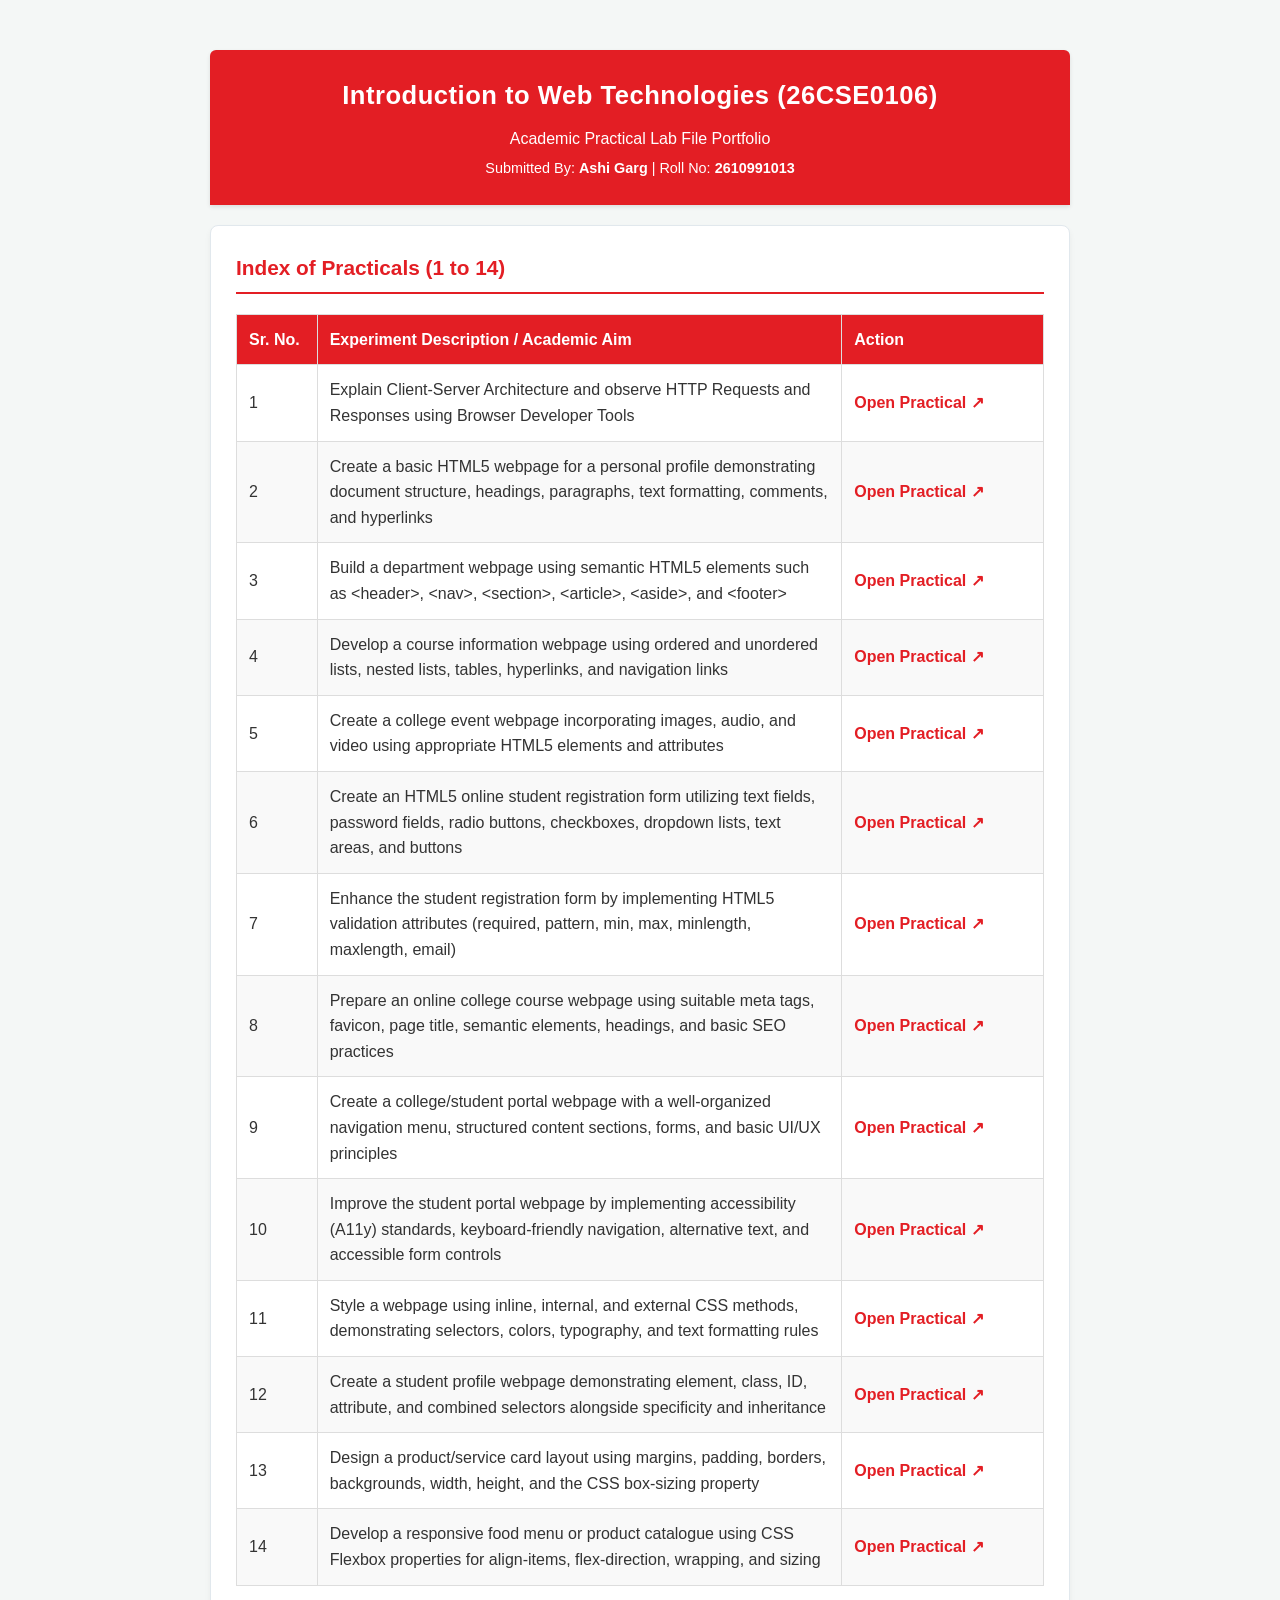
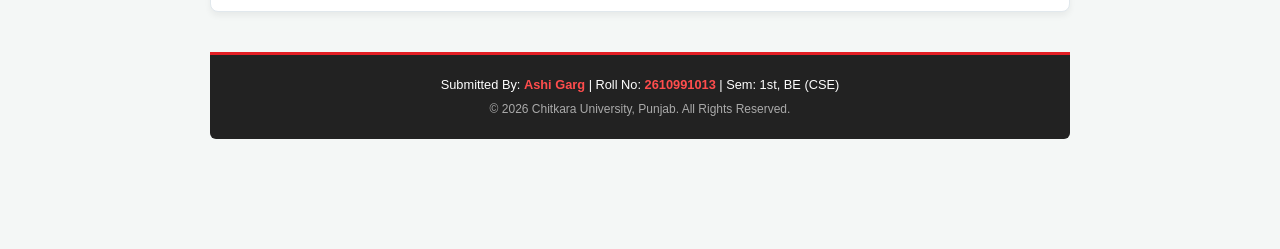
==== index.html @ b341f737 "index" ====
<!DOCTYPE html>
<html lang="en">
<head>
    <meta charset="UTF-8">
    <meta name="viewport" content="width=device-width, initial-scale=1.0">
    <title>IWT Practical File Index</title>
    <link rel="stylesheet" href="style.css">
</head>
<body>
    <div class="container">
        <!-- Main Institutional Header -->
        <header>
            <h1>Introduction to Web Technologies (26CSE0106)</h1>
            <p>Academic Practical Lab File Portfolio</p>
            <p style="font-size: 0.9rem; margin-top: 5px;">Submitted By: <strong>Ashi Garg</strong> | Roll No: <strong>2610991013</strong></p>
        </header>

        <!-- Academic Index Grid Container -->
        <main class="live-demo">
            <h2 class="section-title">Index of Practicals (1 to 14)</h2>
            <table class="index-table">
                <thead>
                    <tr>
                        <th style="width: 10%;">Sr. No.</th>
                        <th>Experiment Description / Academic Aim</th>
                        <th style="width: 25%;">Action</th>
                    </tr>
                </thead>
                <tbody>
                    <tr>
                        <td>1</td>
                        <td>Explain Client-Server Architecture and observe HTTP Requests and Responses using Browser Developer Tools</td>
                        <td><a class="index-link" href="experiment1.html" target="_blank">Open Practical ↗</a></td>
                    </tr>
                    <tr>
                        <td>2</td>
                        <td>Create a basic HTML5 webpage for a personal profile demonstrating document structure, headings, paragraphs, text formatting, comments, and hyperlinks</td>
                        <td><a class="index-link" href="experiment2.html" target="_blank">Open Practical ↗</a></td>
                    </tr>
                    <tr>
                        <td>3</td>
                        <td>Build a department webpage using semantic HTML5 elements such as &lt;header&gt;, &lt;nav&gt;, &lt;section&gt;, &lt;article&gt;, &lt;aside&gt;, and &lt;footer&gt;</td>
                        <td><a class="index-link" href="experiment3.html" target="_blank">Open Practical ↗</a></td>
                    </tr>
                    <tr>
                        <td>4</td>
                        <td>Develop a course information webpage using ordered and unordered lists, nested lists, tables, hyperlinks, and navigation links</td>
                        <td><a class="index-link" href="experiment4.html" target="_blank">Open Practical ↗</a></td>
                    </tr>
                    <tr>
                        <td>5</td>
                        <td>Create a college event webpage incorporating images, audio, and video using appropriate HTML5 elements and attributes</td>
                        <td><a class="index-link" href="experiment5.html" target="_blank">Open Practical ↗</a></td>
                    </tr>
                    <tr>
                        <td>6</td>
                        <td>Create an HTML5 online student registration form utilizing text fields, password fields, radio buttons, checkboxes, dropdown lists, text areas, and buttons</td>
                        <td><a class="index-link" href="experiment6.html" target="_blank">Open Practical ↗</a></td>
                    </tr>
                    <tr>
                        <td>7</td>
                        <td>Enhance the student registration form by implementing HTML5 validation attributes (required, pattern, min, max, minlength, maxlength, email)</td>
                        <td><a class="index-link" href="experiment7.html" target="_blank">Open Practical ↗</a></td>
                    </tr>
                    <tr>
                        <td>8</td>
                        <td>Prepare an online college course webpage using suitable meta tags, favicon, page title, semantic elements, headings, and basic SEO practices</td>
                        <td><a class="index-link" href="experiment8.html" target="_blank">Open Practical ↗</a></td>
                    </tr>
                    <tr>
                        <td>9</td>
                        <td>Create a college/student portal webpage with a well-organized navigation menu, structured content sections, forms, and basic UI/UX principles</td>
                        <td><a class="index-link" href="experiment9.html" target="_blank">Open Practical ↗</a></td>
                    </tr>
                    <tr>
                        <td>10</td>
                        <td>Improve the student portal webpage by implementing accessibility (A11y) standards, keyboard-friendly navigation, alternative text, and accessible form controls</td>
                        <td><a class="index-link" href="experiment10.html" target="_blank">Open Practical ↗</a></td>
                    </tr>
                    <tr>
                        <td>11</td>
                        <td>Style a webpage using inline, internal, and external CSS methods, demonstrating selectors, colors, typography, and text formatting rules</td>
                        <td><a class="index-link" href="experiment11.html" target="_blank">Open Practical ↗</a></td>
                    </tr>
                    <tr>
                        <td>12</td>
                        <td>Create a student profile webpage demonstrating element, class, ID, attribute, and combined selectors alongside specificity and inheritance</td>
                        <td><a class="index-link" href="experiment12.html" target="_blank">Open Practical ↗</a></td>
                    </tr>
                    <tr>
                        <td>13</td>
                        <td>Design a product/service card layout using margins, padding, borders, backgrounds, width, height, and the CSS box-sizing property</td>
                        <td><a class="index-link" href="experiment13.html" target="_blank">Open Practical ↗</a></td>
                    </tr>
                    <tr>
                        <td>14</td>
                        <td>Develop a responsive food menu or product catalogue using CSS Flexbox properties for align-items, flex-direction, wrapping, and sizing</td>
                        <td><a class="index-link" href="experiment14.html" target="_blank">Open Practical ↗</a></td>
                    </tr>
                </tbody>
            </table>
        </main>

        <!-- Standardized Academic Footer containing small font details -->
        <footer>
            <p style="font-size: 0.8rem;">Submitted By: <strong>Ashi Garg</strong> | Roll No: <strong>2610991013</strong> | Sem: 1st, BE (CSE)</p>
            <p style="font-size: 0.75rem; color: #aaa; margin-top: 5px;">&copy; 2026 Chitkara University, Punjab. All Rights Reserved.</p>
        </footer>
    </div>
</body>
</html>
---- style.css ----
/* ==========================================
   style.css - Global Academic Stylesheet
   Submitted By: Ashi Garg
   Chitkara University (Introduction to Web Technologies)
   ========================================== */

/* 1. Global Reset & Box Model */
* {
    margin: 0;
    padding: 0;
    box-sizing: border-box;
}

body {
    font-family: 'Segoe UI', Tahoma, Geneva, Verdana, sans-serif;
    line-height: 1.6;
    background-color: #f4f7f6; /* Off-white background */
    color: #333;
    padding-bottom: 60px;
}

/* 2. Structured Layout Container */
.container {
    max-width: 900px;
    margin: 30px auto;
    padding: 20px;
}

/* 3. Header Banner Style */
header {
    background-color: #e31e24; /* Chitkara Crimson Red Theme */
    color: white;
    padding: 25px;
    text-align: center;
    border-radius: 6px 6px 0 0;
    box-shadow: 0 2px 4px rgba(0,0,0,0.1);
}

header h1 {
    font-size: 1.6rem;
    margin-bottom: 10px;
    letter-spacing: 0.5px;
}

header nav {
    margin-top: 10px;
}

header nav a {
    color: white;
    text-decoration: none;
    font-weight: bold;
    font-size: 0.9rem;
    border: 1.5px solid white;
    padding: 5px 15px;
    border-radius: 4px;
    transition: background 0.2s, color 0.2s;
}

header nav a:hover {
    background-color: white;
    color: #e31e24;
}

/* 4. Live Demo & Code Showcase Layouts */
.live-demo, .code-showcase {
    background: #fff;
    border-radius: 8px;
    padding: 25px;
    margin-top: 20px;
    box-shadow: 0 4px 6px rgba(0, 0, 0, 0.05);
    border: 1px solid #e1e8ed;
}

.section-title {
    color: #e31e24;
    border-bottom: 2px solid #e31e24;
    padding-bottom: 8px;
    margin-bottom: 20px;
    font-size: 1.3rem;
}

/* 5. Preformatted Code Showcase Elements */
pre {
    background-color: #1e1e1e; /* Dark theme editor container */
    color: #d4d4d4;
    padding: 18px;
    border-radius: 6px;
    overflow-x: auto;
    font-family: 'Consolas', 'Courier New', Courier, monospace;
    font-size: 0.85rem;
    border-left: 5px solid #e31e24;
    margin-top: 10px;
    box-shadow: inset 0 2px 4px rgba(0,0,0,0.2);
}

code {
    white-space: pre-wrap;
    word-break: break-all;
}

/* 6. Academic Index / Tables Styling */
table.index-table {
    width: 100%;
    border-collapse: collapse;
    margin-top: 15px;
}

table.index-table th, table.index-table td {
    border: 1px solid #ddd;
    padding: 12px;
    text-align: left;
}

table.index-table th {
    background-color: #e31e24;
    color: white;
    font-weight: 600;
}

table.index-table tr:nth-child(even) {
    background-color: #f9f9f9;
}

table.index-table tr:hover {
    background-color: #f1f1f1;
}

.index-link {
    color: #e31e24;
    text-decoration: none;
    font-weight: bold;
}

.index-link:hover {
    text-decoration: underline;
}

/* 7. Forms Controls & Buttons (Ex 6, Ex 7) */
.form-group {
    margin-bottom: 15px;
}

.form-group label {
    display: block;
    margin-bottom: 6px;
    font-weight: bold;
    font-size: 0.95rem;
}

.form-group input, .form-group select, .form-group textarea {
    width: 100%;
    padding: 10px;
    border: 1px solid #ccc;
    border-radius: 4px;
    font-family: inherit;
    font-size: 0.95rem;
}

.form-group input[type="radio"], .form-group input[type="checkbox"] {
    width: auto;
    margin-right: 10px;
}

.btn {
    background-color: #e31e24;
    color: white;
    padding: 10px 20px;
    border: none;
    border-radius: 4px;
    cursor: pointer;
    font-weight: bold;
    transition: background-color 0.2s;
}

.btn:hover {
    background-color: #b31217;
}

/* 8. Service & Showcase Cards (Ex 13) */
.card-container {
    display: flex;
    gap: 20px;
    justify-content: center;
    flex-wrap: wrap;
    margin-top: 15px;
}

.card {
    background: #fff;
    border: 1px solid #ddd;
    border-radius: 8px;
    width: 250px;
    padding: 15px;
    box-shadow: 0 2px 5px rgba(0,0,0,0.05);
    transition: transform 0.2s;
}

.card:hover {
    transform: translateY(-4px);
}

.card img {
    width: 100%;
    height: 150px;
    object-fit: cover;
    border-radius: 4px;
}

/* 9. Responsive Flexbox Menu Components (Ex 14) */
.flex-menu {
    display: flex;
    flex-direction: row;
    flex-wrap: wrap;
    justify-content: space-between;
    gap: 15px;
    list-style: none;
    padding: 0;
}

.menu-item {
    flex: 1 1 200px;
    background: #fafafa;
    border: 1px solid #eee;
    padding: 15px;
    border-radius: 6px;
    text-align: center;
    transition: background-color 0.2s;
}

.menu-item:hover {
    background-color: #f5f5f5;
}

/* 10. Academic Bottom Footer Structure */
footer {
    text-align: center;
    padding: 20px;
    background-color: #222;
    color: white;
    margin-top: 40px;
    font-size: 0.85rem;
    border-radius: 0 0 6px 6px;
    border-top: 3px solid #e31e24;
}

footer strong {
    color: #ff4d4d;
}
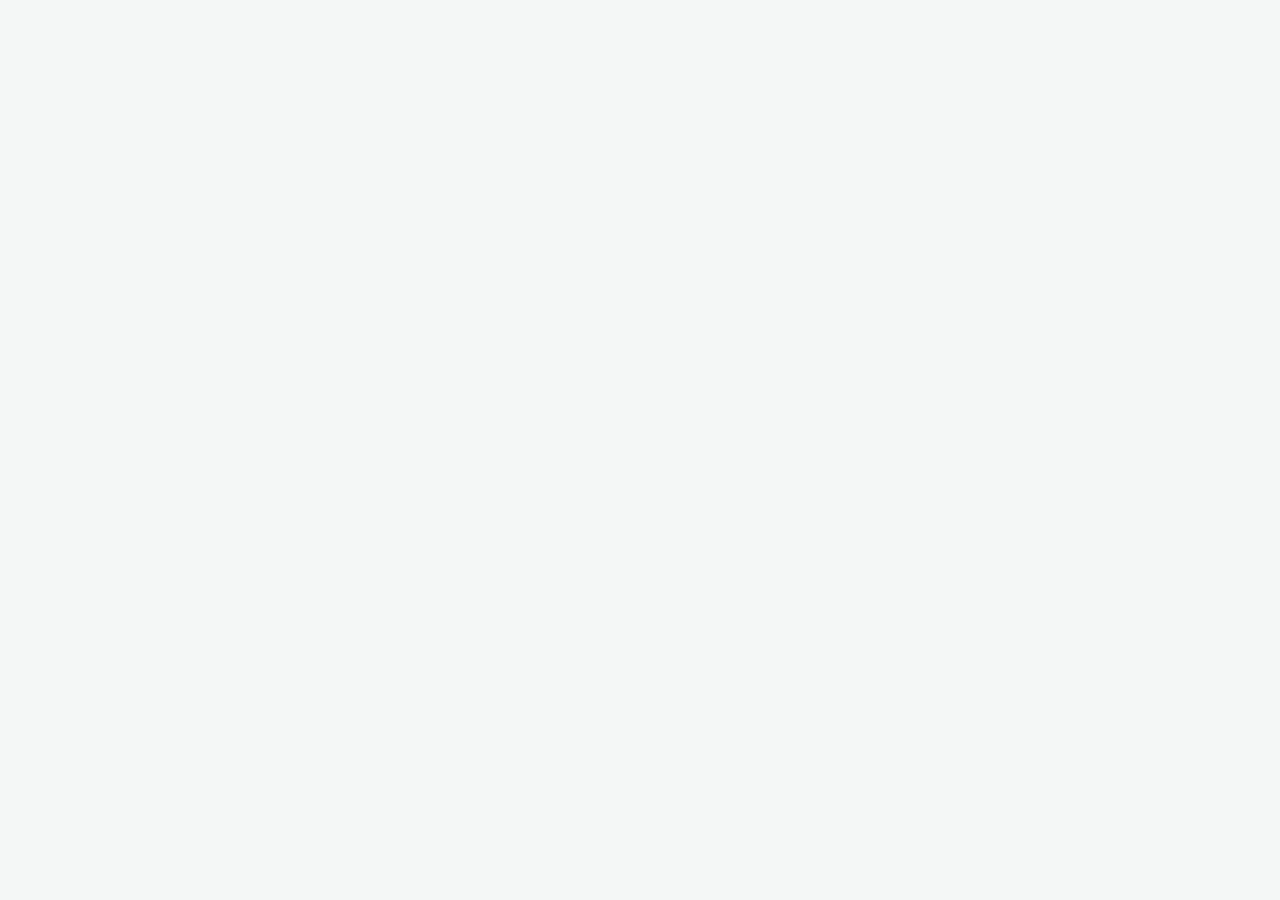
==== commit 4f159b66: "updated index" ====
--- a/index.html
+++ b/index.html
@@ -5,107 +5,91 @@
     <meta name="viewport" content="width=device-width, initial-scale=1.0">
     <title>IWT Practical File Index</title>
     <link rel="stylesheet" href="style.css">
+    <style>
+        /* Document Layout Replication Styles */
+        .doc-page {
+            background-color: #ffffff;
+            color: #000000;
+            padding: 40px;
+            border: 1px solid #ccc;
+            box-shadow: 0 0 10px rgba(0,0,0,0.1);
+            max-width: 850px;
+            margin: 20px auto;
+            font-family: 'Times New Roman', Times, serif;
+        }
+        .doc-title {
+            text-align: center;
+            font-size: 1.6rem;
+            font-weight: bold;
+            margin-bottom: 25px;
+            line-height: 1.4;
+            text-transform: uppercase;
+        }
+        .meta-table {
+            width: 100%;
+            border-collapse: collapse;
+            margin-bottom: 30px;
+        }
+        .meta-table td {
+            border: 1px solid #000000;
+            width: 50%;
+            padding: 15px;
+            vertical-align: top;
+            font-size: 1.05rem;
+            line-height: 1.5;
+        }
+        .doc-subtitle {
+            text-align: center;
+            font-size: 1.1rem;
+            font-weight: bold;
+            margin: 25px 0;
+            line-height: 1.4;
+        }
+        .doc-index-title {
+            text-align: center;
+            font-size: 1.4rem;
+            font-weight: bold;
+            margin-bottom: 15px;
+            text-transform: uppercase;
+            text-decoration: underline;
+        }
+        .academic-table {
+            width: 100%;
+            border-collapse: collapse;
+            margin-top: 15px;
+        }
+        .academic-table th, .academic-table td {
+            border: 1px solid #000000;
+            padding: 10px;
+            font-size: 1rem;
+            text-align: left;
+        }
+        .academic-table th {
+            background-color: #f2f2f2;
+            text-align: center;
+            font-weight: bold;
+        }
+        .center-text {
+            text-align: center;
+        }
+        .link-btn {
+            color: #0000ee;
+            text-decoration: none;
+            font-weight: bold;
+        }
+        .link-btn:hover {
+            text-decoration: underline;
+        }
+        /* Custom footer branding inside doc */
+        .doc-footer {
+            margin-top: 40px;
+            border-top: 1px double #000;
+            padding-top: 10px;
+            font-size: 0.8rem;
+            color: #555;
+            text-align: center;
+        }
+    </style>
 </head>
 <body>
-    <div class="container">
-        <!-- Main Institutional Header -->
-        <header>
-            <h1>Introduction to Web Technologies (26CSE0106)</h1>
-            <p>Academic Practical Lab File Portfolio</p>
-            <p style="font-size: 0.9rem; margin-top: 5px;">Submitted By: <strong>Ashi Garg</strong> | Roll No: <strong>2610991013</strong></p>
-        </header>
-
-        <!-- Academic Index Grid Container -->
-        <main class="live-demo">
-            <h2 class="section-title">Index of Practicals (1 to 14)</h2>
-            <table class="index-table">
-                <thead>
-                    <tr>
-                        <th style="width: 10%;">Sr. No.</th>
-                        <th>Experiment Description / Academic Aim</th>
-                        <th style="width: 25%;">Action</th>
-                    </tr>
-                </thead>
-                <tbody>
-                    <tr>
-                        <td>1</td>
-                        <td>Explain Client-Server Architecture and observe HTTP Requests and Responses using Browser Developer Tools</td>
-                        <td><a class="index-link" href="experiment1.html" target="_blank">Open Practical ↗</a></td>
-                    </tr>
-                    <tr>
-                        <td>2</td>
-                        <td>Create a basic HTML5 webpage for a personal profile demonstrating document structure, headings, paragraphs, text formatting, comments, and hyperlinks</td>
-                        <td><a class="index-link" href="experiment2.html" target="_blank">Open Practical ↗</a></td>
-                    </tr>
-                    <tr>
-                        <td>3</td>
-                        <td>Build a department webpage using semantic HTML5 elements such as &lt;header&gt;, &lt;nav&gt;, &lt;section&gt;, &lt;article&gt;, &lt;aside&gt;, and &lt;footer&gt;</td>
-                        <td><a class="index-link" href="experiment3.html" target="_blank">Open Practical ↗</a></td>
-                    </tr>
-                    <tr>
-                        <td>4</td>
-                        <td>Develop a course information webpage using ordered and unordered lists, nested lists, tables, hyperlinks, and navigation links</td>
-                        <td><a class="index-link" href="experiment4.html" target="_blank">Open Practical ↗</a></td>
-                    </tr>
-                    <tr>
-                        <td>5</td>
-                        <td>Create a college event webpage incorporating images, audio, and video using appropriate HTML5 elements and attributes</td>
-                        <td><a class="index-link" href="experiment5.html" target="_blank">Open Practical ↗</a></td>
-                    </tr>
-                    <tr>
-                        <td>6</td>
-                        <td>Create an HTML5 online student registration form utilizing text fields, password fields, radio buttons, checkboxes, dropdown lists, text areas, and buttons</td>
-                        <td><a class="index-link" href="experiment6.html" target="_blank">Open Practical ↗</a></td>
-                    </tr>
-                    <tr>
-                        <td>7</td>
-                        <td>Enhance the student registration form by implementing HTML5 validation attributes (required, pattern, min, max, minlength, maxlength, email)</td>
-                        <td><a class="index-link" href="experiment7.html" target="_blank">Open Practical ↗</a></td>
-                    </tr>
-                    <tr>
-                        <td>8</td>
-                        <td>Prepare an online college course webpage using suitable meta tags, favicon, page title, semantic elements, headings, and basic SEO practices</td>
-                        <td><a class="index-link" href="experiment8.html" target="_blank">Open Practical ↗</a></td>
-                    </tr>
-                    <tr>
-                        <td>9</td>
-                        <td>Create a college/student portal webpage with a well-organized navigation menu, structured content sections, forms, and basic UI/UX principles</td>
-                        <td><a class="index-link" href="experiment9.html" target="_blank">Open Practical ↗</a></td>
-                    </tr>
-                    <tr>
-                        <td>10</td>
-                        <td>Improve the student portal webpage by implementing accessibility (A11y) standards, keyboard-friendly navigation, alternative text, and accessible form controls</td>
-                        <td><a class="index-link" href="experiment10.html" target="_blank">Open Practical ↗</a></td>
-                    </tr>
-                    <tr>
-                        <td>11</td>
-                        <td>Style a webpage using inline, internal, and external CSS methods, demonstrating selectors, colors, typography, and text formatting rules</td>
-                        <td><a class="index-link" href="experiment11.html" target="_blank">Open Practical ↗</a></td>
-                    </tr>
-                    <tr>
-                        <td>12</td>
-                        <td>Create a student profile webpage demonstrating element, class, ID, attribute, and combined selectors alongside specificity and inheritance</td>
-                        <td><a class="index-link" href="experiment12.html" target="_blank">Open Practical ↗</a></td>
-                    </tr>
-                    <tr>
-                        <td>13</td>
-                        <td>Design a product/service card layout using margins, padding, borders, backgrounds, width, height, and the CSS box-sizing property</td>
-                        <td><a class="index-link" href="experiment13.html" target="_blank">Open Practical ↗</a></td>
-                    </tr>
-                    <tr>
-                        <td>14</td>
-                        <td>Develop a responsive food menu or product catalogue using CSS Flexbox properties for align-items, flex-direction, wrapping, and sizing</td>
-                        <td><a class="index-link" href="experiment14.html" target="_blank">Open Practical ↗</a></td>
-                    </tr>
-                </tbody>
-            </table>
-        </main>
-
-        <!-- Standardized Academic Footer containing small font details -->
-        <footer>
-            <p style="font-size: 0.8rem;">Submitted By: <strong>Ashi Garg</strong> | Roll No: <strong>2610991013</strong> | Sem: 1st, BE (CSE)</p>
-            <p style="font-size: 0.75rem; color: #aaa; margin-top: 5px;">&copy; 2026 Chitkara University, Punjab. All Rights Reserved.</p>
-        </footer>
-    </div>
-</body>
-</html>
+    <div class="d
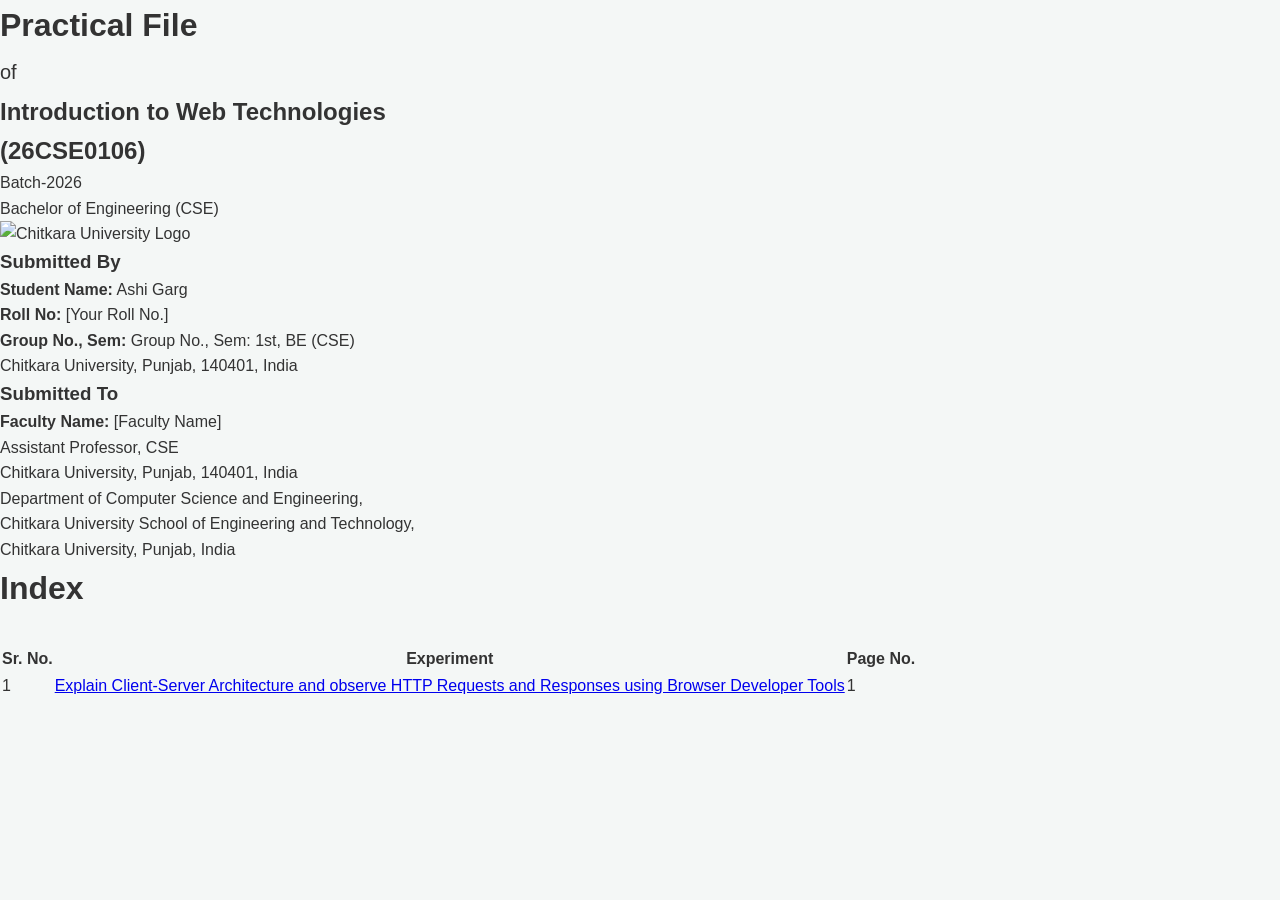
==== commit 249d9687: "old index" ====
--- a/index.html
+++ b/index.html
@@ -2,94 +2,74 @@
 <html lang="en">
 <head>
     <meta charset="UTF-8">
-    <meta name="viewport" content="width=device-width, initial-scale=1.0">
-    <title>IWT Practical File Index</title>
+    <title>IWT Practical File</title>
     <link rel="stylesheet" href="style.css">
-    <style>
-        /* Document Layout Replication Styles */
-        .doc-page {
-            background-color: #ffffff;
-            color: #000000;
-            padding: 40px;
-            border: 1px solid #ccc;
-            box-shadow: 0 0 10px rgba(0,0,0,0.1);
-            max-width: 850px;
-            margin: 20px auto;
-            font-family: 'Times New Roman', Times, serif;
-        }
-        .doc-title {
-            text-align: center;
-            font-size: 1.6rem;
-            font-weight: bold;
-            margin-bottom: 25px;
-            line-height: 1.4;
-            text-transform: uppercase;
-        }
-        .meta-table {
-            width: 100%;
-            border-collapse: collapse;
-            margin-bottom: 30px;
-        }
-        .meta-table td {
-            border: 1px solid #000000;
-            width: 50%;
-            padding: 15px;
-            vertical-align: top;
-            font-size: 1.05rem;
-            line-height: 1.5;
-        }
-        .doc-subtitle {
-            text-align: center;
-            font-size: 1.1rem;
-            font-weight: bold;
-            margin: 25px 0;
-            line-height: 1.4;
-        }
-        .doc-index-title {
-            text-align: center;
-            font-size: 1.4rem;
-            font-weight: bold;
-            margin-bottom: 15px;
-            text-transform: uppercase;
-            text-decoration: underline;
-        }
-        .academic-table {
-            width: 100%;
-            border-collapse: collapse;
-            margin-top: 15px;
-        }
-        .academic-table th, .academic-table td {
-            border: 1px solid #000000;
-            padding: 10px;
-            font-size: 1rem;
-            text-align: left;
-        }
-        .academic-table th {
-            background-color: #f2f2f2;
-            text-align: center;
-            font-weight: bold;
-        }
-        .center-text {
-            text-align: center;
-        }
-        .link-btn {
-            color: #0000ee;
-            text-decoration: none;
-            font-weight: bold;
-        }
-        .link-btn:hover {
-            text-decoration: underline;
-        }
-        /* Custom footer branding inside doc */
-        .doc-footer {
-            margin-top: 40px;
-            border-top: 1px double #000;
-            padding-top: 10px;
-            font-size: 0.8rem;
-            color: #555;
-            text-align: center;
-        }
-    </style>
 </head>
 <body>
-    <div class="d
+
+    <!-- ================= COVER PAGE ================= -->
+    <div class="page text-center">
+        <h1>Practical File</h1>
+        <p style="font-size: 20px; margin: 5px 0;">of</p>
+        <h2>Introduction to Web Technologies<br>(26CSE0106)</h2>
+        
+        <div class="batch-info">Batch-2026</div>
+        <div class="degree-info">Bachelor of Engineering (CSE)</div>
+
+        <!-- Chitkara University Logo Placeholder -->
+        <div class="logo-container">
+            <img class="logo-placeholder" src="https://upload.wikimedia.org/wikipedia/commons/thumb/e/e5/Chitkara_University_Logo.png/640px-Chitkara_University_Logo.png" alt="Chitkara University Logo">
+        </div>
+
+        <!-- Student & Faculty Details Grid -->
+        <div class="details-grid">
+            <!-- Submitted By Column -->
+            <div class="details-column" style="text-align: left;">
+                <h3>Submitted By</h3>
+                <p><strong>Student Name:</strong> Ashi Garg</p>
+                <p><strong>Roll No:</strong> [Your Roll No.]</p>
+                <p><strong>Group No., Sem:</strong> Group No., Sem: 1st, BE (CSE)</p>
+                <p>Chitkara University, Punjab, 140401, India</p>
+            </div>
+
+            <!-- Submitted To Column -->
+            <div class="details-column" style="text-align: left;">
+                <h3>Submitted To</h3>
+                <p><strong>Faculty Name:</strong> [Faculty Name]</p>
+                <p>Assistant Professor, CSE</p>
+                <p>Chitkara University, Punjab, 140401, India</p>
+            </div>
+        </div>
+
+        <!-- Footer Department Info -->
+        <div class="footer-dept">
+            Department of Computer Science and Engineering,<br>
+            Chitkara University School of Engineering and Technology,<br>
+            Chitkara University, Punjab, India
+        </div>
+    </div>
+
+    <!-- ================= INDEX PAGE ================= -->
+    <div class="page">
+        <h1 class="text-center" style="margin-bottom: 30px;">Index</h1>
+        <table>
+            <thead>
+                <tr>
+                    <th class="col-sr">Sr. No.</th>
+                    <th class="col-exp">Experiment</th>
+                    <th class="col-page">Page No.</th>
+                </tr>
+            </thead>
+            <tbody>
+                <tr>
+                    <td class="col-sr">1</td>
+                    <td class="col-exp"><a href="experiment1.html">Explain Client-Server Architecture and observe HTTP Requests and Responses using Browser Developer Tools</a></td>
+                    <td class="col-page">1</td>
+                </tr>
+                <!-- Add future experiment rows here -->
+            </tbody>
+        </table>
+    </div>
+
+</body>
+</html>
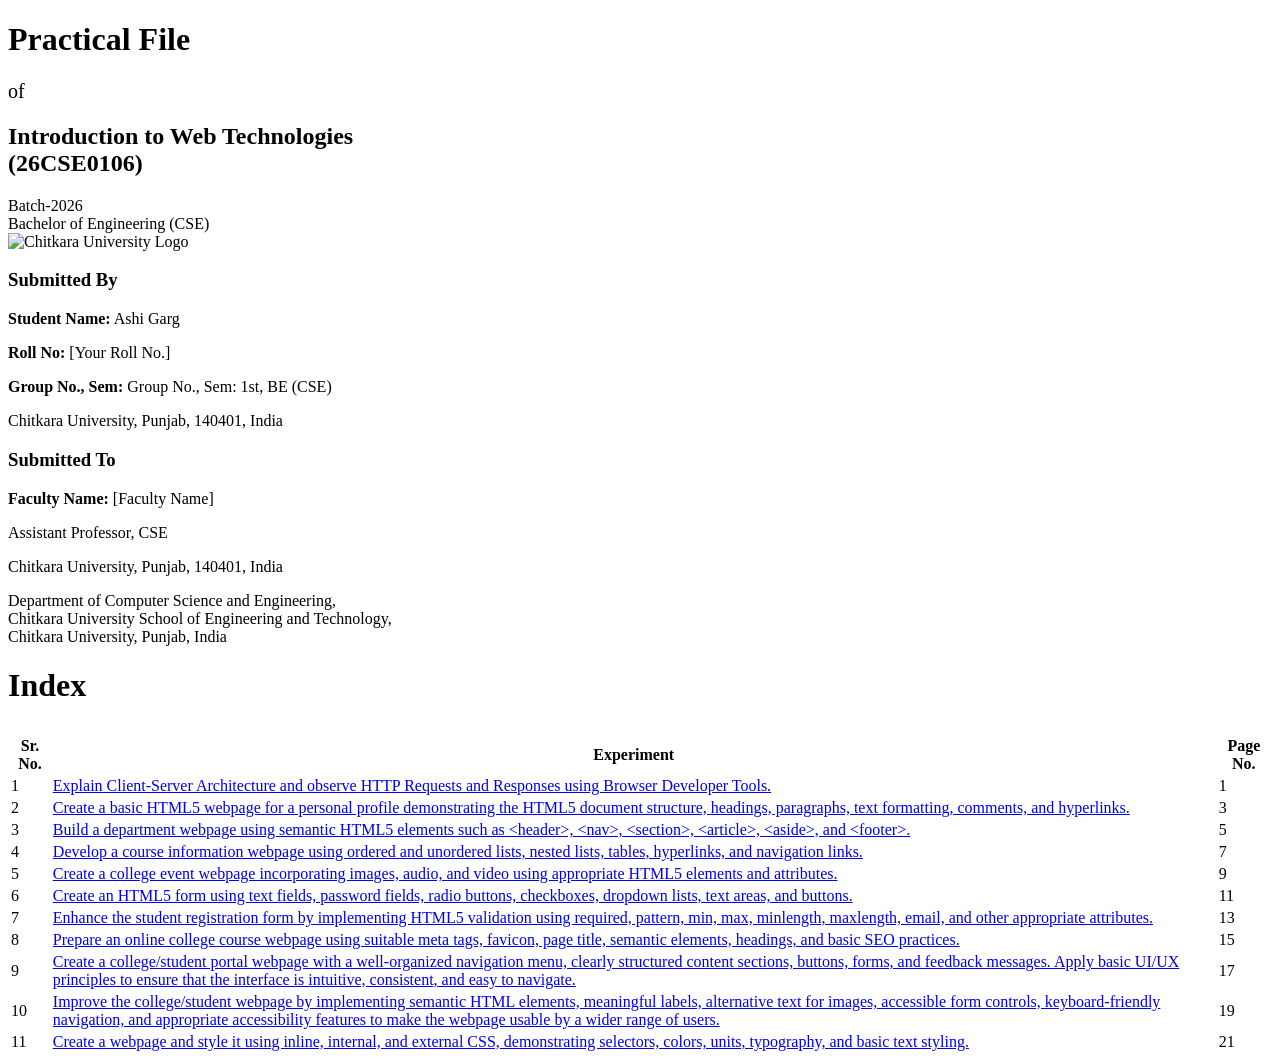
==== commit ee80f639: "new index" ====
--- a/index.html
+++ b/index.html
@@ -3,7 +3,7 @@
 <head>
     <meta charset="UTF-8">
     <title>IWT Practical File</title>
-    <link rel="stylesheet" href="style.css">
+    <link rel="stylesheet" href="styles.css">
 </head>
 <body>
 
@@ -16,14 +16,11 @@
         <div class="batch-info">Batch-2026</div>
         <div class="degree-info">Bachelor of Engineering (CSE)</div>
 
-        <!-- Chitkara University Logo Placeholder -->
         <div class="logo-container">
             <img class="logo-placeholder" src="https://upload.wikimedia.org/wikipedia/commons/thumb/e/e5/Chitkara_University_Logo.png/640px-Chitkara_University_Logo.png" alt="Chitkara University Logo">
         </div>
 
-        <!-- Student & Faculty Details Grid -->
         <div class="details-grid">
-            <!-- Submitted By Column -->
             <div class="details-column" style="text-align: left;">
                 <h3>Submitted By</h3>
                 <p><strong>Student Name:</strong> Ashi Garg</p>
@@ -32,7 +29,6 @@
                 <p>Chitkara University, Punjab, 140401, India</p>
             </div>
 
-            <!-- Submitted To Column -->
             <div class="details-column" style="text-align: left;">
                 <h3>Submitted To</h3>
                 <p><strong>Faculty Name:</strong> [Faculty Name]</p>
@@ -41,7 +37,6 @@
             </div>
         </div>
 
-        <!-- Footer Department Info -->
         <div class="footer-dept">
             Department of Computer Science and Engineering,<br>
             Chitkara University School of Engineering and Technology,<br>
@@ -63,10 +58,59 @@
             <tbody>
                 <tr>
                     <td class="col-sr">1</td>
-                    <td class="col-exp"><a href="experiment1.html">Explain Client-Server Architecture and observe HTTP Requests and Responses using Browser Developer Tools</a></td>
+                    <td class="col-exp"><a href="experiment1.html">Explain Client-Server Architecture and observe HTTP Requests and Responses using Browser Developer Tools.</a></td>
                     <td class="col-page">1</td>
                 </tr>
-                <!-- Add future experiment rows here -->
+                <tr>
+                    <td class="col-sr">2</td>
+                    <td class="col-exp"><a href="experiment2.html">Create a basic HTML5 webpage for a personal profile demonstrating the HTML5 document structure, headings, paragraphs, text formatting, comments, and hyperlinks.</a></td>
+                    <td class="col-page">3</td>
+                </tr>
+                <tr>
+                    <td class="col-sr">3</td>
+                    <td class="col-exp"><a href="experiment3.html">Build a department webpage using semantic HTML5 elements such as &lt;header&gt;, &lt;nav&gt;, &lt;section&gt;, &lt;article&gt;, &lt;aside&gt;, and &lt;footer&gt;.</a></td>
+                    <td class="col-page">5</td>
+                </tr>
+                <tr>
+                    <td class="col-sr">4</td>
+                    <td class="col-exp"><a href="experiment4.html">Develop a course information webpage using ordered and unordered lists, nested lists, tables, hyperlinks, and navigation links.</a></td>
+                    <td class="col-page">7</td>
+                </tr>
+                <tr>
+                    <td class="col-sr">5</td>
+                    <td class="col-exp"><a href="experiment5.html">Create a college event webpage incorporating images, audio, and video using appropriate HTML5 elements and attributes.</a></td>
+                    <td class="col-page">9</td>
+                </tr>
+                <tr>
+                    <td class="col-sr">6</td>
+                    <td class="col-exp"><a href="experiment6.html">Create an HTML5 form using text fields, password fields, radio buttons, checkboxes, dropdown lists, text areas, and buttons.</a></td>
+                    <td class="col-page">11</td>
+                </tr>
+                <tr>
+                    <td class="col-sr">7</td>
+                    <td class="col-exp"><a href="experiment7.html">Enhance the student registration form by implementing HTML5 validation using required, pattern, min, max, minlength, maxlength, email, and other appropriate attributes.</a></td>
+                    <td class="col-page">13</td>
+                </tr>
+                <tr>
+                    <td class="col-sr">8</td>
+                    <td class="col-exp"><a href="experiment8.html">Prepare an online college course webpage using suitable meta tags, favicon, page title, semantic elements, headings, and basic SEO practices.</a></td>
+                    <td class="col-page">15</td>
+                </tr>
+                <tr>
+                    <td class="col-sr">9</td>
+                    <td class="col-exp"><a href="experiment9.html">Create a college/student portal webpage with a well-organized navigation menu, clearly structured content sections, buttons, forms, and feedback messages. Apply basic UI/UX principles to ensure that the interface is intuitive, consistent, and easy to navigate.</a></td>
+                    <td class="col-page">17</td>
+                </tr>
+                <tr>
+                    <td class="col-sr">10</td>
+                    <td class="col-exp"><a href="experiment10.html">Improve the college/student webpage by implementing semantic HTML elements, meaningful labels, alternative text for images, accessible form controls, keyboard-friendly navigation, and appropriate accessibility features to make the webpage usable by a wider range of users.</a></td>
+                    <td class="col-page">19</td>
+                </tr>
+                <tr>
+                    <td class="col-sr">11</td>
+                    <td class="col-exp"><a href="experiment11.html">Create a webpage and style it using inline, internal, and external CSS, demonstrating selectors, colors, units, typography, and basic text styling.</a></td>
+                    <td class="col-page">21</td>
+                </tr>
             </tbody>
         </table>
     </div>
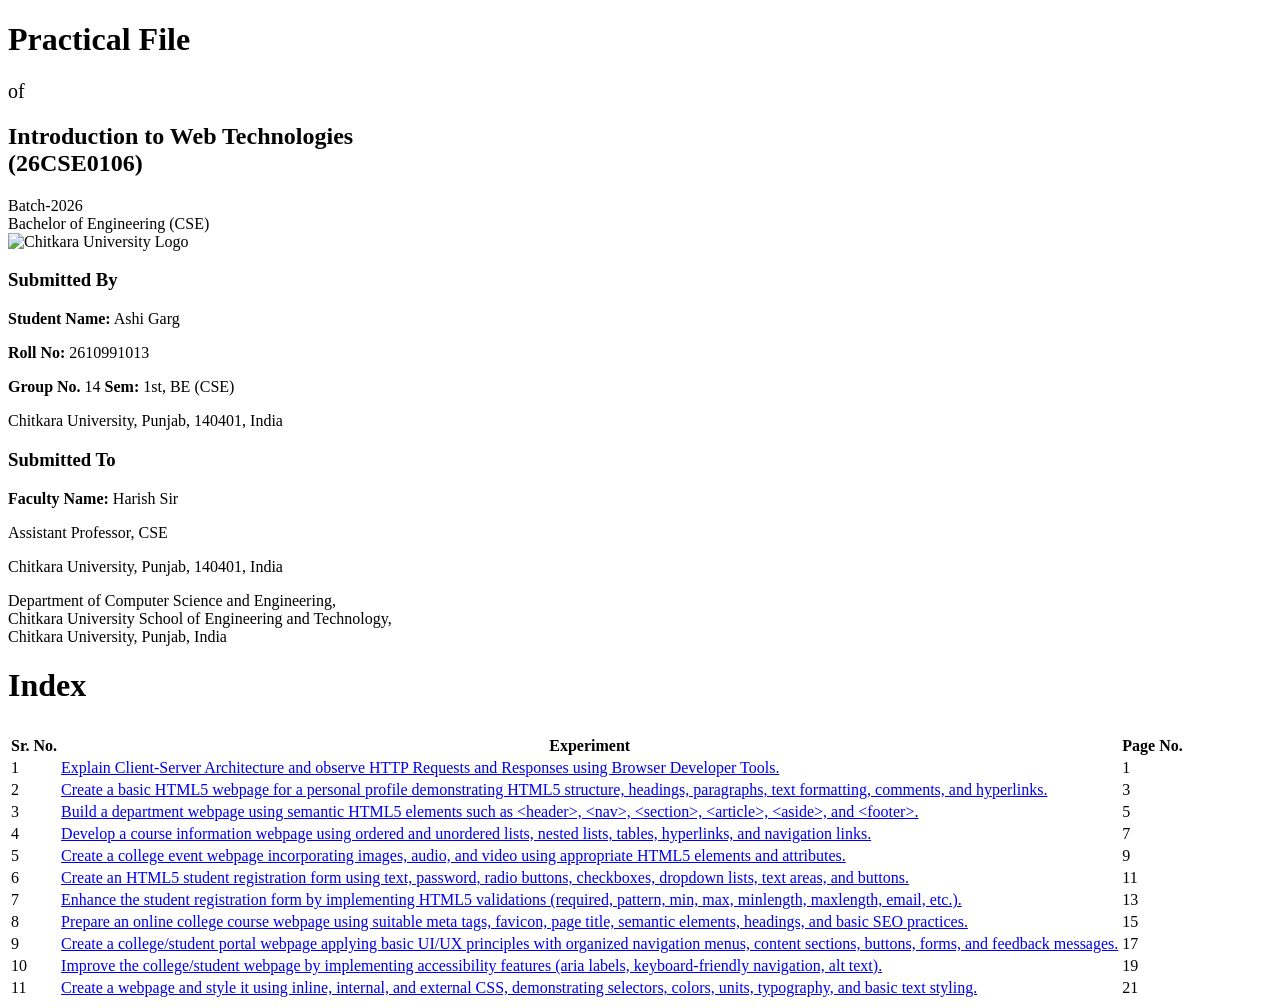
==== commit 7d64a8e7: "old transfer" ====
--- a/index.html
+++ b/index.html
@@ -7,7 +7,6 @@
 </head>
 <body>
 
-    <!-- ================= COVER PAGE ================= -->
     <div class="page text-center">
         <h1>Practical File</h1>
         <p style="font-size: 20px; margin: 5px 0;">of</p>
@@ -17,21 +16,21 @@
         <div class="degree-info">Bachelor of Engineering (CSE)</div>
 
         <div class="logo-container">
-            <img class="logo-placeholder" src="https://upload.wikimedia.org/wikipedia/commons/thumb/e/e5/Chitkara_University_Logo.png/640px-Chitkara_University_Logo.png" alt="Chitkara University Logo">
+            <img class="logo-placeholder" src="chitkara_logo.png" alt="Chitkara University Logo">
         </div>
 
         <div class="details-grid">
             <div class="details-column" style="text-align: left;">
                 <h3>Submitted By</h3>
                 <p><strong>Student Name:</strong> Ashi Garg</p>
-                <p><strong>Roll No:</strong> [Your Roll No.]</p>
-                <p><strong>Group No., Sem:</strong> Group No., Sem: 1st, BE (CSE)</p>
+                <p><strong>Roll No:</strong> 2610991013 </p>
+                <p><strong>Group No.</strong> 14<strong>  Sem:</strong>  1st, BE (CSE)</p>
                 <p>Chitkara University, Punjab, 140401, India</p>
             </div>
 
             <div class="details-column" style="text-align: left;">
                 <h3>Submitted To</h3>
-                <p><strong>Faculty Name:</strong> [Faculty Name]</p>
+                <p><strong>Faculty Name:</strong> Harish Sir</p>
                 <p>Assistant Professor, CSE</p>
                 <p>Chitkara University, Punjab, 140401, India</p>
             </div>
@@ -43,8 +42,8 @@
             Chitkara University, Punjab, India
         </div>
     </div>
-
-    <!-- ================= INDEX PAGE ================= -->
+<!-- next page -->
+    
     <div class="page">
         <h1 class="text-center" style="margin-bottom: 30px;">Index</h1>
         <table>
@@ -63,7 +62,7 @@
                 </tr>
                 <tr>
                     <td class="col-sr">2</td>
-                    <td class="col-exp"><a href="experiment2.html">Create a basic HTML5 webpage for a personal profile demonstrating the HTML5 document structure, headings, paragraphs, text formatting, comments, and hyperlinks.</a></td>
+                    <td class="col-exp"><a href="experiment2.html">Create a basic HTML5 webpage for a personal profile demonstrating HTML5 structure, headings, paragraphs, text formatting, comments, and hyperlinks.</a></td>
                     <td class="col-page">3</td>
                 </tr>
                 <tr>
@@ -83,12 +82,12 @@
                 </tr>
                 <tr>
                     <td class="col-sr">6</td>
-                    <td class="col-exp"><a href="experiment6.html">Create an HTML5 form using text fields, password fields, radio buttons, checkboxes, dropdown lists, text areas, and buttons.</a></td>
+                    <td class="col-exp"><a href="experiment6.html">Create an HTML5 student registration form using text, password, radio buttons, checkboxes, dropdown lists, text areas, and buttons.</a></td>
                     <td class="col-page">11</td>
                 </tr>
                 <tr>
                     <td class="col-sr">7</td>
-                    <td class="col-exp"><a href="experiment7.html">Enhance the student registration form by implementing HTML5 validation using required, pattern, min, max, minlength, maxlength, email, and other appropriate attributes.</a></td>
+                    <td class="col-exp"><a href="experiment7.html">Enhance the student registration form by implementing HTML5 validations (required, pattern, min, max, minlength, maxlength, email, etc.).</a></td>
                     <td class="col-page">13</td>
                 </tr>
                 <tr>
@@ -98,12 +97,12 @@
                 </tr>
                 <tr>
                     <td class="col-sr">9</td>
-                    <td class="col-exp"><a href="experiment9.html">Create a college/student portal webpage with a well-organized navigation menu, clearly structured content sections, buttons, forms, and feedback messages. Apply basic UI/UX principles to ensure that the interface is intuitive, consistent, and easy to navigate.</a></td>
+                    <td class="col-exp"><a href="experiment9.html">Create a college/student portal webpage applying basic UI/UX principles with organized navigation menus, content sections, buttons, forms, and feedback messages.</a></td>
                     <td class="col-page">17</td>
                 </tr>
                 <tr>
                     <td class="col-sr">10</td>
-                    <td class="col-exp"><a href="experiment10.html">Improve the college/student webpage by implementing semantic HTML elements, meaningful labels, alternative text for images, accessible form controls, keyboard-friendly navigation, and appropriate accessibility features to make the webpage usable by a wider range of users.</a></td>
+                    <td class="col-exp"><a href="experiment10.html">Improve the college/student webpage by implementing accessibility features (aria labels, keyboard-friendly navigation, alt text).</a></td>
                     <td class="col-page">19</td>
                 </tr>
                 <tr>
@@ -116,4 +115,4 @@
     </div>
 
 </body>
-</html>
+</html>
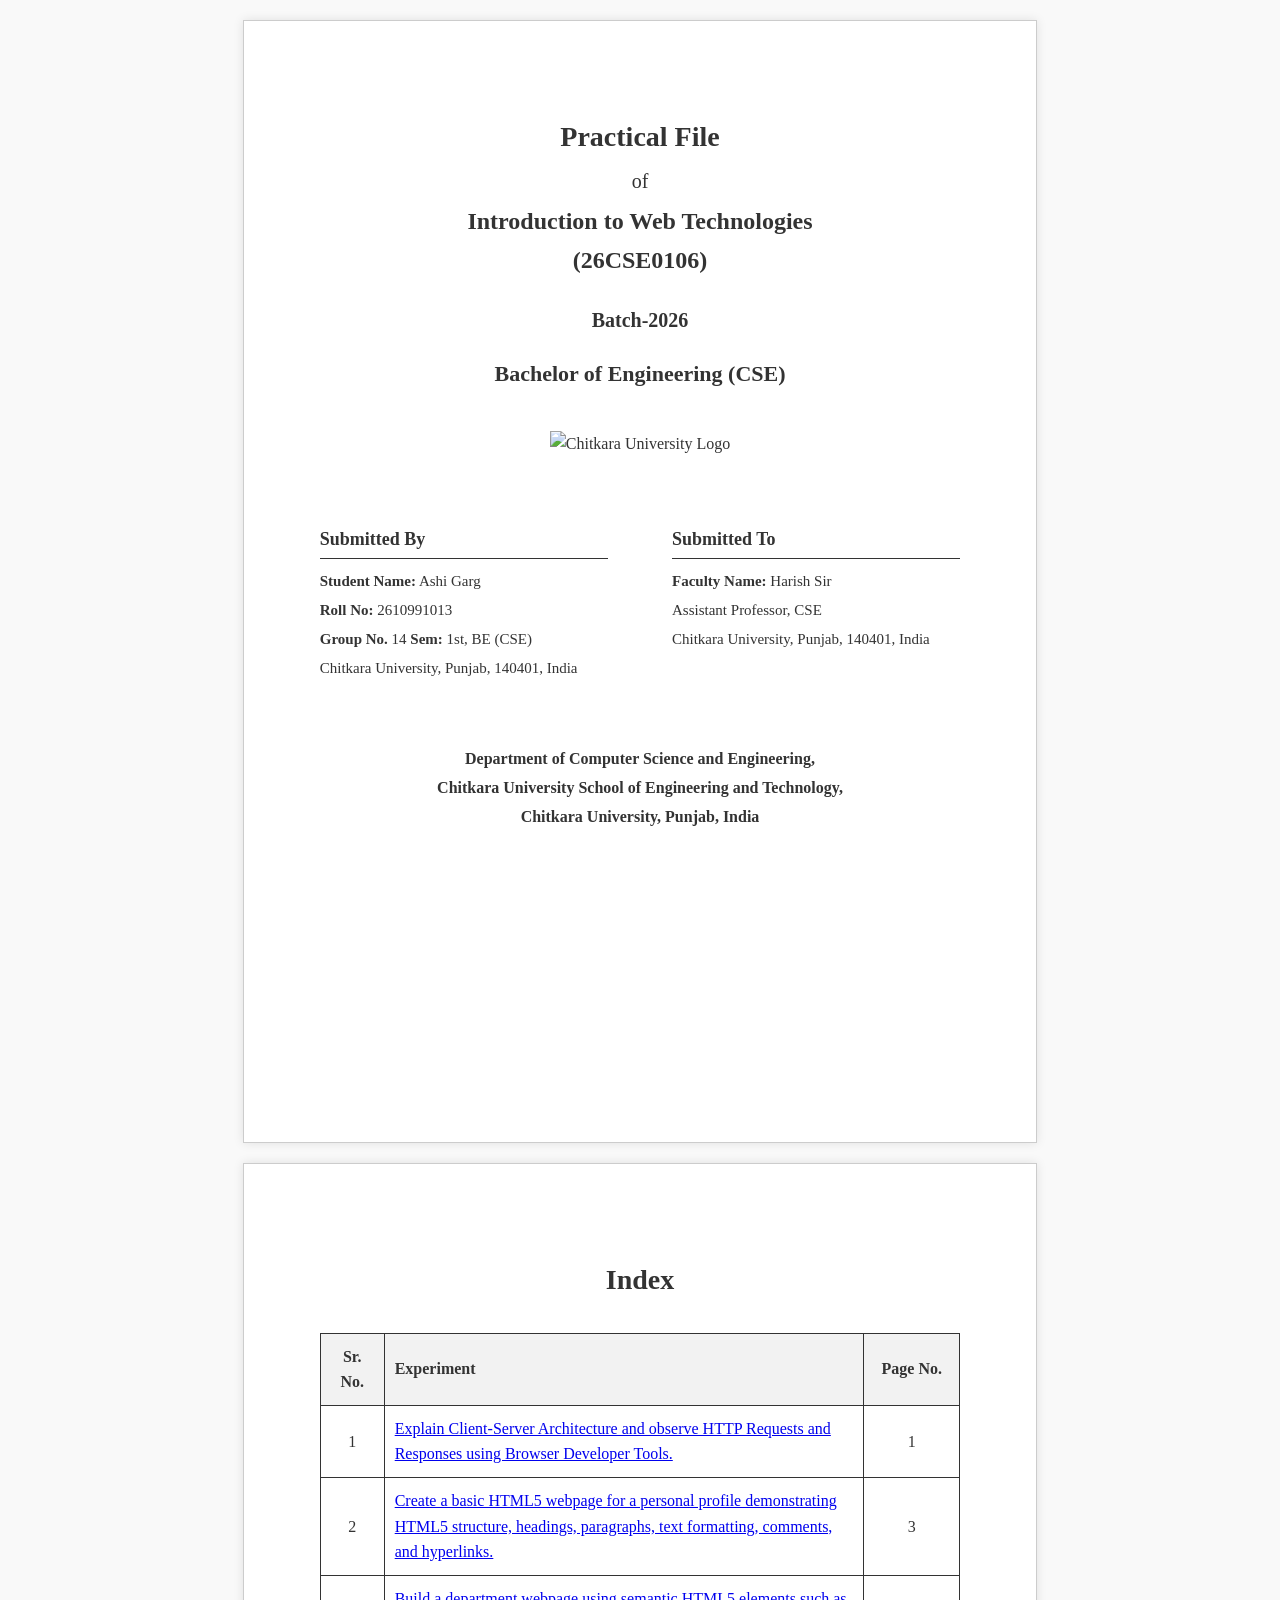
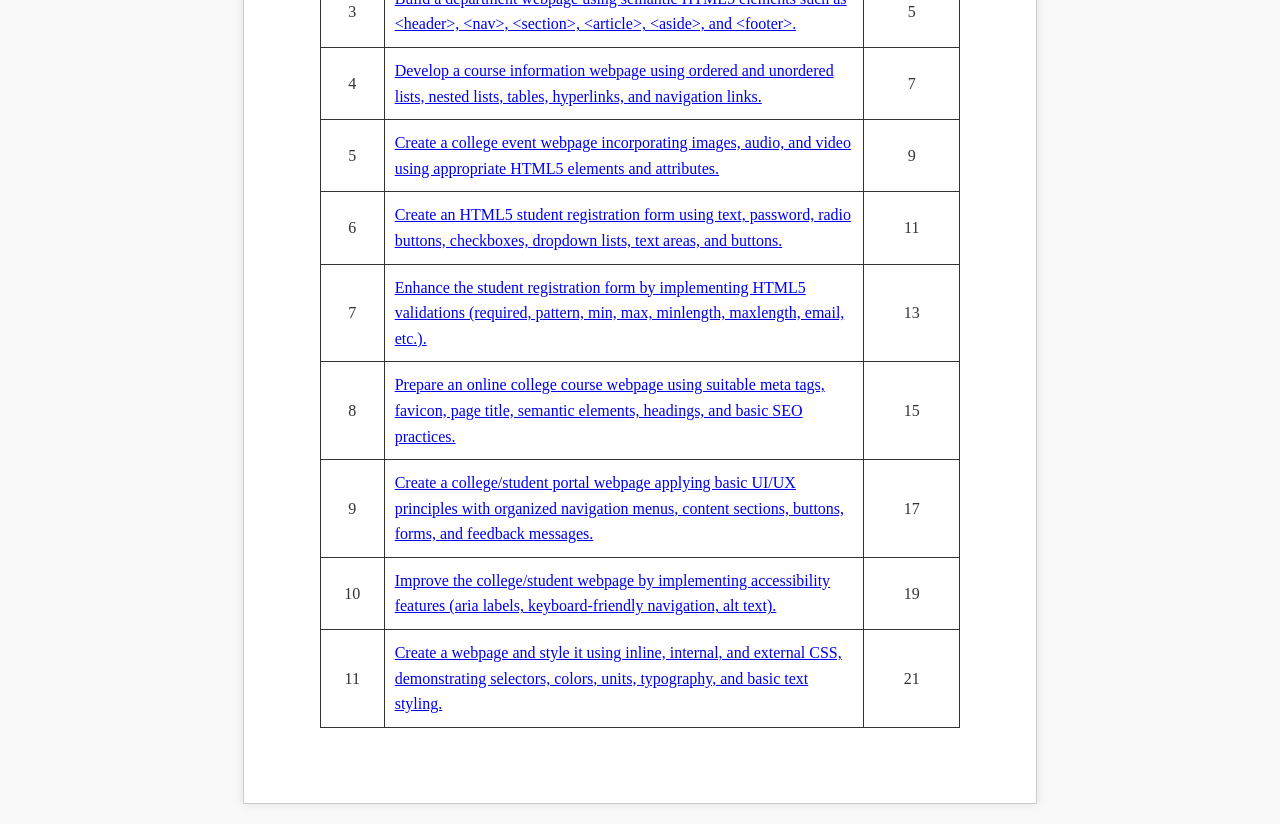
==== commit 4552778a: "style" ====
--- a/index.html
+++ b/index.html
@@ -3,7 +3,7 @@
 <head>
     <meta charset="UTF-8">
     <title>IWT Practical File</title>
-    <link rel="stylesheet" href="styles.css">
+    <link rel="stylesheet" href="style.css">
 </head>
 <body>
 
--- a/style.css
+++ b/style.css
@@ -0,0 +1,168 @@
+/* General Page Styling */
+body {
+    font-family: 'Times New Roman', Times, serif; /* Traditional academic font */
+    line-height: 1.6;
+    margin: 0;
+    padding: 0;
+    background-color: #f9f9f9;
+    color: #333;
+}
+
+/* Page Container (mimics an A4 paper layout) */
+.page {
+    width: 210mm;
+    min-height: 297mm;
+    padding: 20mm;
+    margin: 20px auto;
+    background: #fff;
+    border: 1px solid #ccc;
+    box-shadow: 0 0 10px rgba(0,0,0,0.1);
+    box-sizing: border-box;
+    position: relative;
+}
+
+/* Cover Page Elements */
+.text-center {
+    text-align: center;
+}
+
+h1 {
+    font-size: 28px;
+    margin-bottom: 5px;
+}
+
+h2 {
+    font-size: 24px;
+    margin-top: 5px;
+    margin-bottom: 25px;
+}
+
+.batch-info {
+    font-size: 20px;
+    font-weight: bold;
+    margin: 20px 0;
+}
+
+.degree-info {
+    font-size: 22px;
+    font-weight: bold;
+    margin-bottom: 40px;
+}
+
+/* University Logo Placeholder */
+.logo-container {
+    margin: 40px 0;
+}
+.logo-placeholder {
+    width: 200px;
+    height: auto;
+}
+
+/* Split Columns for Student & Faculty Details */
+.details-grid {
+    display: flex;
+    justify-content: space-between;
+    margin-top: 50px;
+    margin-bottom: 60px;
+}
+
+.details-column {
+    width: 45%;
+}
+
+.details-column h3 {
+    font-size: 18px;
+    border-bottom: 1px solid #333;
+    padding-bottom: 5px;
+    margin-bottom: 10px;
+}
+
+.details-column p {
+    margin: 5px 0;
+    font-size: 15px;
+}
+
+/* Footer Department Info */
+.footer-dept {
+    margin-top: 60px;
+    font-size: 16px;
+    font-weight: bold;
+    line-height: 1.8;
+}
+
+/* Table / Index Styling */
+table {
+    width: 100%;
+    border-collapse: collapse;
+    margin-top: 20px;
+}
+
+th, td {
+    border: 1px solid #333;
+    padding: 10px;
+    text-align: left;
+}
+
+th {
+    background-color: #f2f2f2;
+}
+
+.col-sr {
+    width: 10%;
+    text-align: center;
+}
+
+.col-exp {
+    width: 75%;
+}
+
+.col-page {
+    width: 15%;
+    text-align: center;
+}
+
+/* Experiment Page Styling */
+.experiment-title {
+    font-size: 22px;
+    font-weight: bold;
+    margin-bottom: 20px;
+}
+
+.section-title {
+    font-size: 18px;
+    font-weight: bold;
+    margin-top: 25px;
+    margin-bottom: 10px;
+    text-decoration: underline;
+}
+
+/* Code Snippet Box */
+pre {
+    background-color: #f4f4f4;
+    border: 1px solid #ddd;
+    border-left: 3px solid #d9534f;
+    padding: 15px;
+    overflow-x: auto;
+    font-family: 'Courier New', Courier, monospace;
+    font-size: 14px;
+}
+
+/* Output Screenshot Placeholder */
+.screenshot-box {
+    width: 100%;
+    min-height: 250px;
+    border: 2px dashed #bbb;
+    background-color: #fafafa;
+    display: flex;
+    align-items: center;
+    justify-content: center;
+    margin-top: 15px;
+    color: #777;
+    font-style: italic;
+}
+
+.screenshot-img {
+    max-width: 100%;
+    height: auto;
+    border: 1px solid #ccc;
+}
